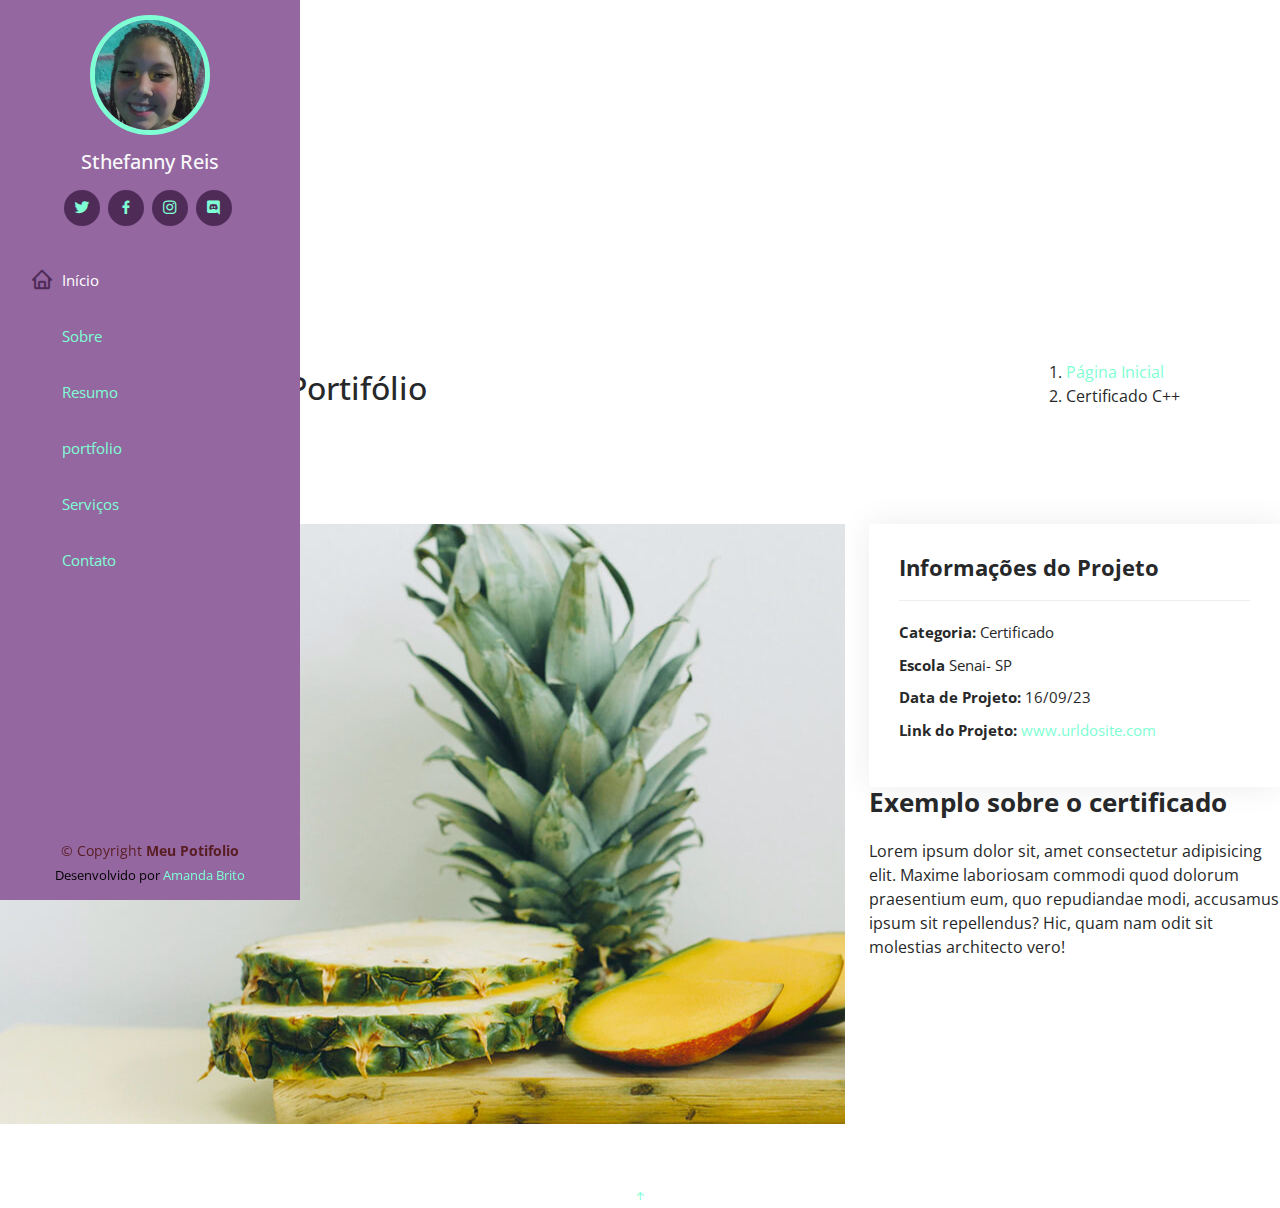
==== c++.html @ 506cb405 "Upload HTML e CSS" ====
<!DOCTYPE html>
<html lang="pt-br">
<head>
    <meta charset="UTF-8">
    <meta name="viewport" content="width=device-width, initial-scale=1.0">
    <title> Certificado | C++ </title>


    <!--- favicon-->
    <link rel="icon" href="img/favicon.ico">

    <!-- Google Fontes API-->
    <link rel="preconnect" href="https://fonts.googleapis.com">
    <link rel="preconnect" href="https://fonts.gstatic.com" crossorigin>
    <link href="https://fonts.googleapis.com/css2?family=Open+Sans&family=Poppins&family=Raleway&display=swap" rel="stylesheet">

    <!-- Validadores Bootstrap CSS-->
    <link rel="stylesheet" href="validador/aos/aos.css">
    <link rel="stylesheet" href="validador/bootstrap/css/bootstrap.min.css ">
    <link rel="stylesheet" href="validador/bootstrap-icons/bootstrap-icons.css ">
    <link rel="stylesheet" href="validador/boxicons/css/boxicons.min.css">
    <link rel="stylesheet" href="validador/glightbox/css/glightbox.min.css">
    <link rel="stylesheet" href="validador/swiper/swiper-bundle.min.css ">

    <!-- Estilo CSS -->
    <link rel="stylesheet" href="css/estilo.css">
    
</head>
<body>

    <!-- botao para alternar a navegacao mobile -->
    <i class="bi bi-list mobile-nav-toggle d-xl-none"></i>
    
    <!--Cabeçalho= Header-->
    <header id="header">
        <div class="d-flex flex-column">

            <div class="profile"> <!--profile-->
                <img src="img/perfil.jpg" alt="" class="img-fluid rounded-circle">
                <h1 class="text-light"> Sthefanny Reis </h1>

                <div class="social-links mt-3 text-center"><!-- social links-->

                    <a href="#" class="twiter"> <i class="bx bxl-twitter"></i> </a>
                    <a href="#" class="facebook"> <i class="bx bxl-facebook"></i> </a>
                    <a href="#" class="instagram"> <i class="bx bxl-instagram"></i> </a>
                    <a href="#" class="discord"> <i class="bx bxl-discord"></i> </a>
                </div> <!--Fim Social links-->

            </div><!-- fim profile--> 

            <nav id="navbar" class="nav-menu navbar">
                <ul>
                    <li> <a href="#hero" class="nav-link scrollto active"> <i class="bx bx-home"></i> <span> Início </span> </a></li>
                    <li> <a href="#about" class="nav-link scrollto "> <i class="bx bx-user"></i> <span> Sobre </span> </a></li>
                    <li> <a href="#resume" class="nav-link scrollto"> <i class="bx bx-file-blank"></i> <span> Resumo </span>  </a></li>
                    <li> <a href="#portfolio" class="nav-link scrollto"> <i class="bx bx-book-content"></i> <span> portfolio </span> </a></li>
                    <li> <a href="#services" class="nav-link scrollto"> <i class="bx bx-server"></i> <span> Serviços </span> </a></li>
                    <li> <a href="#contact" class="nav-link scrollto"> <i class="bx bx-envelope"></i> <span> Contato </span> </a></li>
                </ul>
            </nav>

        </div> <!--fim div flex -->
    </header>

        <main id="main"> <!-- Inicio Main -->

            <section id="nav-estrutural" class="nav-estrutural">
                <div class="container">

                    <div class="d-flex justify-content-between align-items-center">
                        <h2> Detalhes do Portifólio </h2>
                        <ol>
                            <li> <a href="index.html"> Página Inicial</a></li>
                            <li> Certificado C++</li>
                        </ol>
                    </div>

                </div>
            </section>

            <section id="portfolio-details" class="portfolio-details">
                <div class="conteiner">
                    <div class="row gy-4">

                        <div class="col-lg-8">

                            <div class="potifolio-details-slide swiper">

                                <div class="swiper-wrapper align-items-center">

                                    <div class="swiper-slide">
                                        <img src="img/portfolio/portfolio-detalhes-1.jpg" alt="">
                                    </div>

                                    <div class="swiper-slide">
                                        <img src="img/portfolio/portfolio-detalhes-2.jpg" alt="">
                                    </div>

                                    <div class="swiper-slide">
                                        <img src="img/portfolio/portfolio-detalhes-3.jpg" alt="">
                                    </div>

                                </div> <!--wrapper-->

                                <div class="swiper-pagination"> </div>

                            </div> <!--detail-slider-->

                        </div><!-- col-lg-8-->

                        <div class="col-lg-4">
                            <div class="portfolio-info">
                                <h3> Informações do Projeto </h3>
                                <ul>
                                    <li> <strong> Categoria: </strong> Certificado </li>
                                    <li> <strong> Escola </strong> Senai- SP</li>
                                    <li> <strong> Data de Projeto: </strong> 16/09/23 </li>
                                    <li> <strong>Link do Projeto: </strong> <a href="#"> www.urldosite.com </a> </li>
                                </ul>
                            </div> <!--info-->

                            <div class="portfolio-description">
                                <h2> Exemplo sobre o certificado </h2>
                                <p>
                                    Lorem ipsum dolor sit, amet consectetur adipisicing elit. Maxime laboriosam commodi quod dolorum praesentium eum, quo repudiandae modi, accusamus ipsum sit repellendus? Hic, quam nam odit sit molestias architecto vero!
                                </p>
                            </div> <!--description -->

                        </div> <!--lg-4-->

                    </div> <!--row--> 
                </div><!--container-->
            </section>

        </main> <!-- Fim Main -->

        <footer id="footer">
            <div class="container">
                <div class="copyright">
                    &copy; Copyright <strong> <span> Meu Potifolio </span></strong>
                </div>
                <div class="creditos">
                    Desenvolvido por <a href="https://github.com/1705200" target="_blank"> Amanda Brito </a>
                </div>
            </div> <!--Fim container -->
        </footer>
    
        <a href="#" class="back-to-to d-flex align-items-center justify-content-center"> <i class="bi bi-arrow-up-short"></i> </a>
        
    <!-- validadores JS -->

    <script src="validador/purecounter/purecounter_vanilla.js"></script>
    <script src="validador/aos/aos.js"></script>
    <script src="validador/bootstrap/js/bootstrap.bundle.min.js"></script>
    <script src="validador/glightbox/js/glightbox.min.js"></script>
    <script src="validador/isotope-layout/isotope.pkgd.min.js"></script>
    <script src="validador/swiper/swiper-bundle.min.js"></script>
    <script src="validador/typed.js/typed.umd.js"></script>
    <script src="validador/waypoints/noframework.waypoints.js"></script>

    <!-- JS principal -->
    <script src="js/main.js"></script>

</body>
</html>
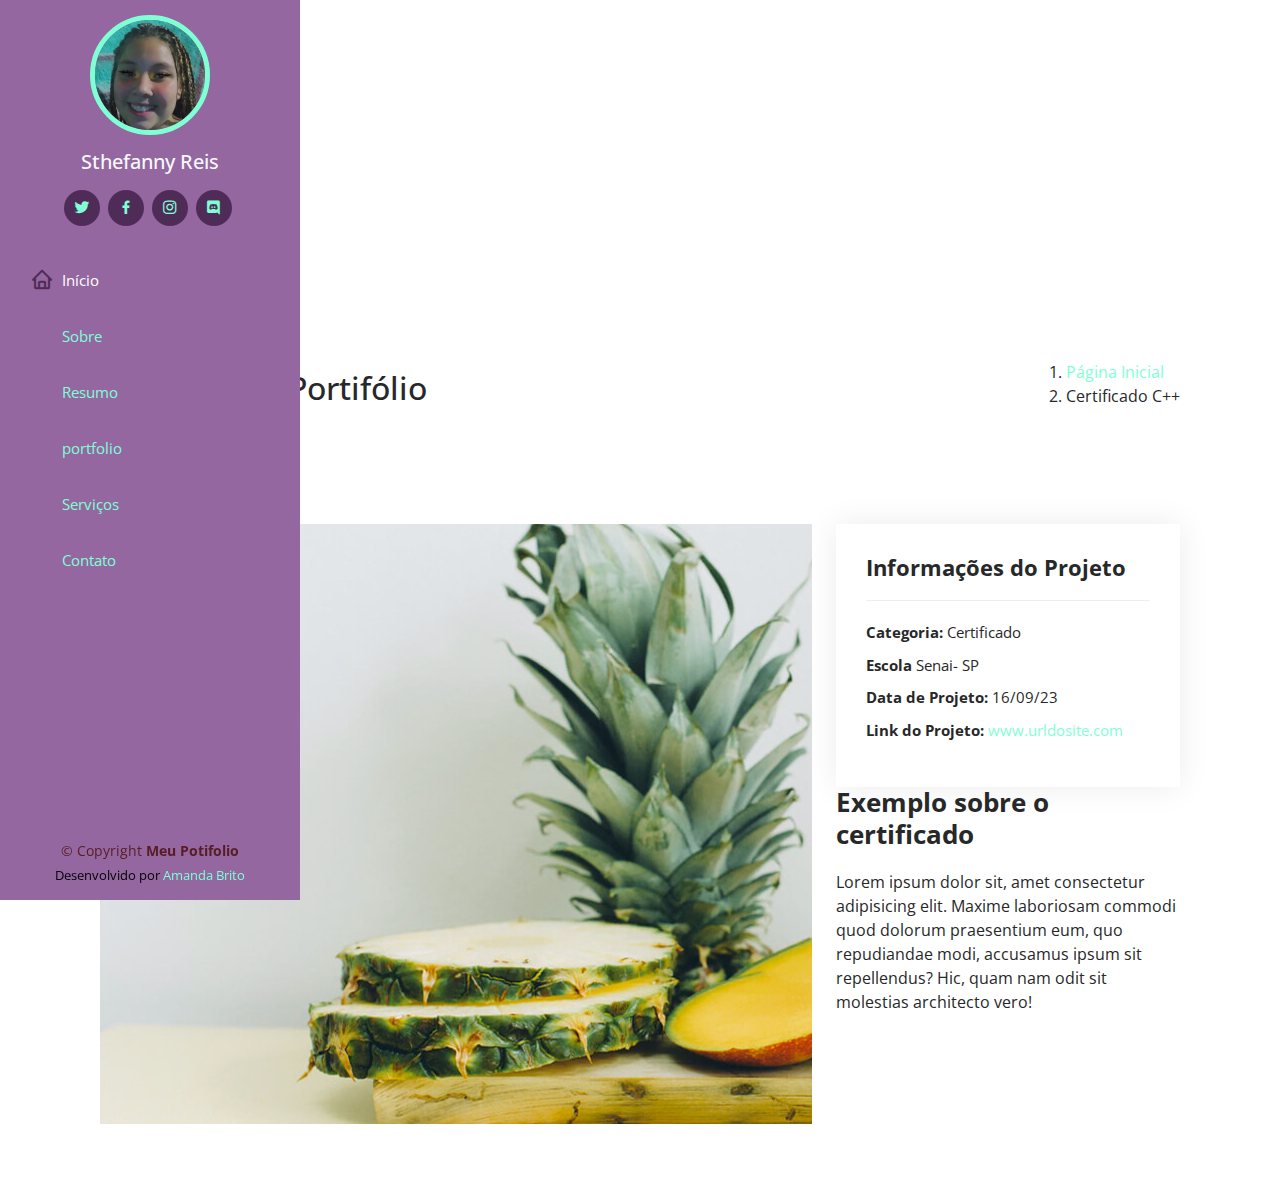
==== commit 68f10651: "Update c++.html" ====
--- a/c++.html
+++ b/c++.html
@@ -80,12 +80,12 @@
             </section>
 
             <section id="portfolio-details" class="portfolio-details">
-                <div class="conteiner">
+                <div class="container">
                     <div class="row gy-4">
 
                         <div class="col-lg-8">
 
-                            <div class="potifolio-details-slide swiper">
+                            <div class="potfolio-details-slider swiper">
 
                                 <div class="swiper-wrapper align-items-center">
 
@@ -146,7 +146,7 @@
             </div> <!--Fim container -->
         </footer>
     
-        <a href="#" class="back-to-to d-flex align-items-center justify-content-center"> <i class="bi bi-arrow-up-short"></i> </a>
+        <a href="#" class="back-to-top d-flex align-items-center justify-content-center"> <i class="bi bi-arrow-up-short"></i> </a>
         
     <!-- validadores JS -->
 
@@ -163,4 +163,4 @@
     <script src="js/main.js"></script>
 
 </body>
-</html>+</html>
--- a/css/estilo.css
+++ b/css/estilo.css
@@ -36,6 +36,7 @@
 .back-to-top:hover{
     background: #4f2b58;
     color: #7fffd4;
+    transition: 0.5;
 
 }
 .back-to-top.active{
@@ -205,13 +206,13 @@
     color: #ffffff;
 }
 #hero p {
-    color: #000000;
+    color: #cecece;
     margin-bottom: 50px;
     font-size: 26px;
     font-family: "Poppins", sans-serif;
 }
 #hero p span{
-    color: #000000;
+    color: #cecece;
     padding-bottom: 4px;
     letter-spacing: 1px;
     border-bottom: 3px solid #149ddd;
@@ -239,7 +240,7 @@
     overflow: hidden;
 }
 .section-bg{
-    background: #ffffff;
+    background: #f1f1f1b9
 }
 .section-title {
     padding-bottom: 30px;
@@ -336,14 +337,14 @@
 
 /* skills*/
 .skills .progress {
-    height: 60px;
+    height: 100px;
     display: block;
     background: none;
     border-radius: 0; 
 }
 .skills .progress .skill{
     padding: 0;
-    margin: 0 0 6px 0;
+    margin: 10px 0 4px 0;
     text-transform: uppercase;
     display: block;
     font-weight: 600;
@@ -580,17 +581,132 @@
     }
 }
 
-
-
-
-
-
-
-
-
-
-
-
+/* Serviços */
+.services .icon-box {
+    margin-bottom: 20px;
+}
+.services .icon{
+    float: left;
+    display: flex;
+    align-items: center ;
+    justify-content: center;
+    width: 54px;
+    height: 54px;
+    border-radius: 50%;
+    background: #4f2b58;
+    transition: 0.5s;
+}
+.services .icon i{
+    color: #fff;
+    font-size: 24px;
+    line-height: 0; /* altura de linha zerada para não ter quebra*/
+}
+.services .icon-box:hover .icon{
+    background: #7fffd4;
+}
+.services .icon-box:hover .icon i{
+    color: #4f2b58;
+}
+.services .title{
+    margin-left: 80px;
+    font-weight: 700;
+    margin-bottom: 15px;
+    font-size: 18px;
+}
+.services .description {
+    margin-left: 80px;
+    line-height: 24px;
+    font-size: 14px;
+
+}
+
+
+/* Avaliações*/
+.testimonials .testimonials-carousel, 
+.testimonials .testimonials-slider{
+    overflow: hidden; /* para não sobrepor outras informções*/
+}
+.testimonials .testimonial-item {
+    box-sizing: content-box;
+    text-align: center;
+    min-height: 320px;
+}
+.testimonials .testimonial-item .testimonial-img{
+    width: 90px;
+    border-radius: 50%;
+    margin: 0 auto;
+}
+.testimonials .testimonial-item h3{
+    font-size: 18px;
+    font-weight: bold;
+    margin: 10px 0 5px 0;
+    color: #000000;
+}
+.testimonials .testimonial-item h4{
+    font-size: 14px;
+    color: #000000;
+    margin: 0;
+}
+.testimonials .testimonial-item .quote-icon-left, 
+.testimonials .testimonial-item .quote-icon-right{
+    color: #581d22;
+    font-size: 26px;
+}
+.testimonials .testimonial-item .quote-icon-left {
+    display: inline-block;
+    left: -5px;
+    position: relative;
+}
+.testimonials .testimonial-item .quote-icon-right {
+    display: inline-block;
+    left: -5px;
+    position: relative;
+    top: 10px;
+}
+.testimonials .testimonial-item p {
+    font-style: italic;
+    margin: 0 15px 15px 15px;
+    padding: 20px;
+    background: #d4d4d4a2;
+    position: relative;
+    margin-bottom: 35px;
+    border-radius: 6px;
+    box-shadow: 0 2px 15px  rgba(83, 83, 83, 0.918);
+}
+.testimonials .testimonial-item p::after {
+    content: "";
+    width: 0;
+    height: 0;
+    border-top: 20px solid #d4d4d4a2 ;
+    border-left: 20px solid transparent;
+    border-right: 20px solid transparent;
+    position: absolute;
+    bottom: -20px;
+    left: calc( 50% - 20px);
+}
+.testimonials .swiper-pagination {
+    margin-top: 20px;
+    position: relative;
+}
+.testimonials .swiper-pagination .swiper-pagination-bullet {
+    width: 12px;
+    height: 12px;
+    background: #581d22;
+    opacity: 1;
+}
+.testimonials .swiper-pagination .swiper-pagination-bullet-active{
+    background: #9467a1;
+}
+
+
+
+
+
+
+
+
+
+/* Contatos*/
 
 #footer {
     padding: 15px;
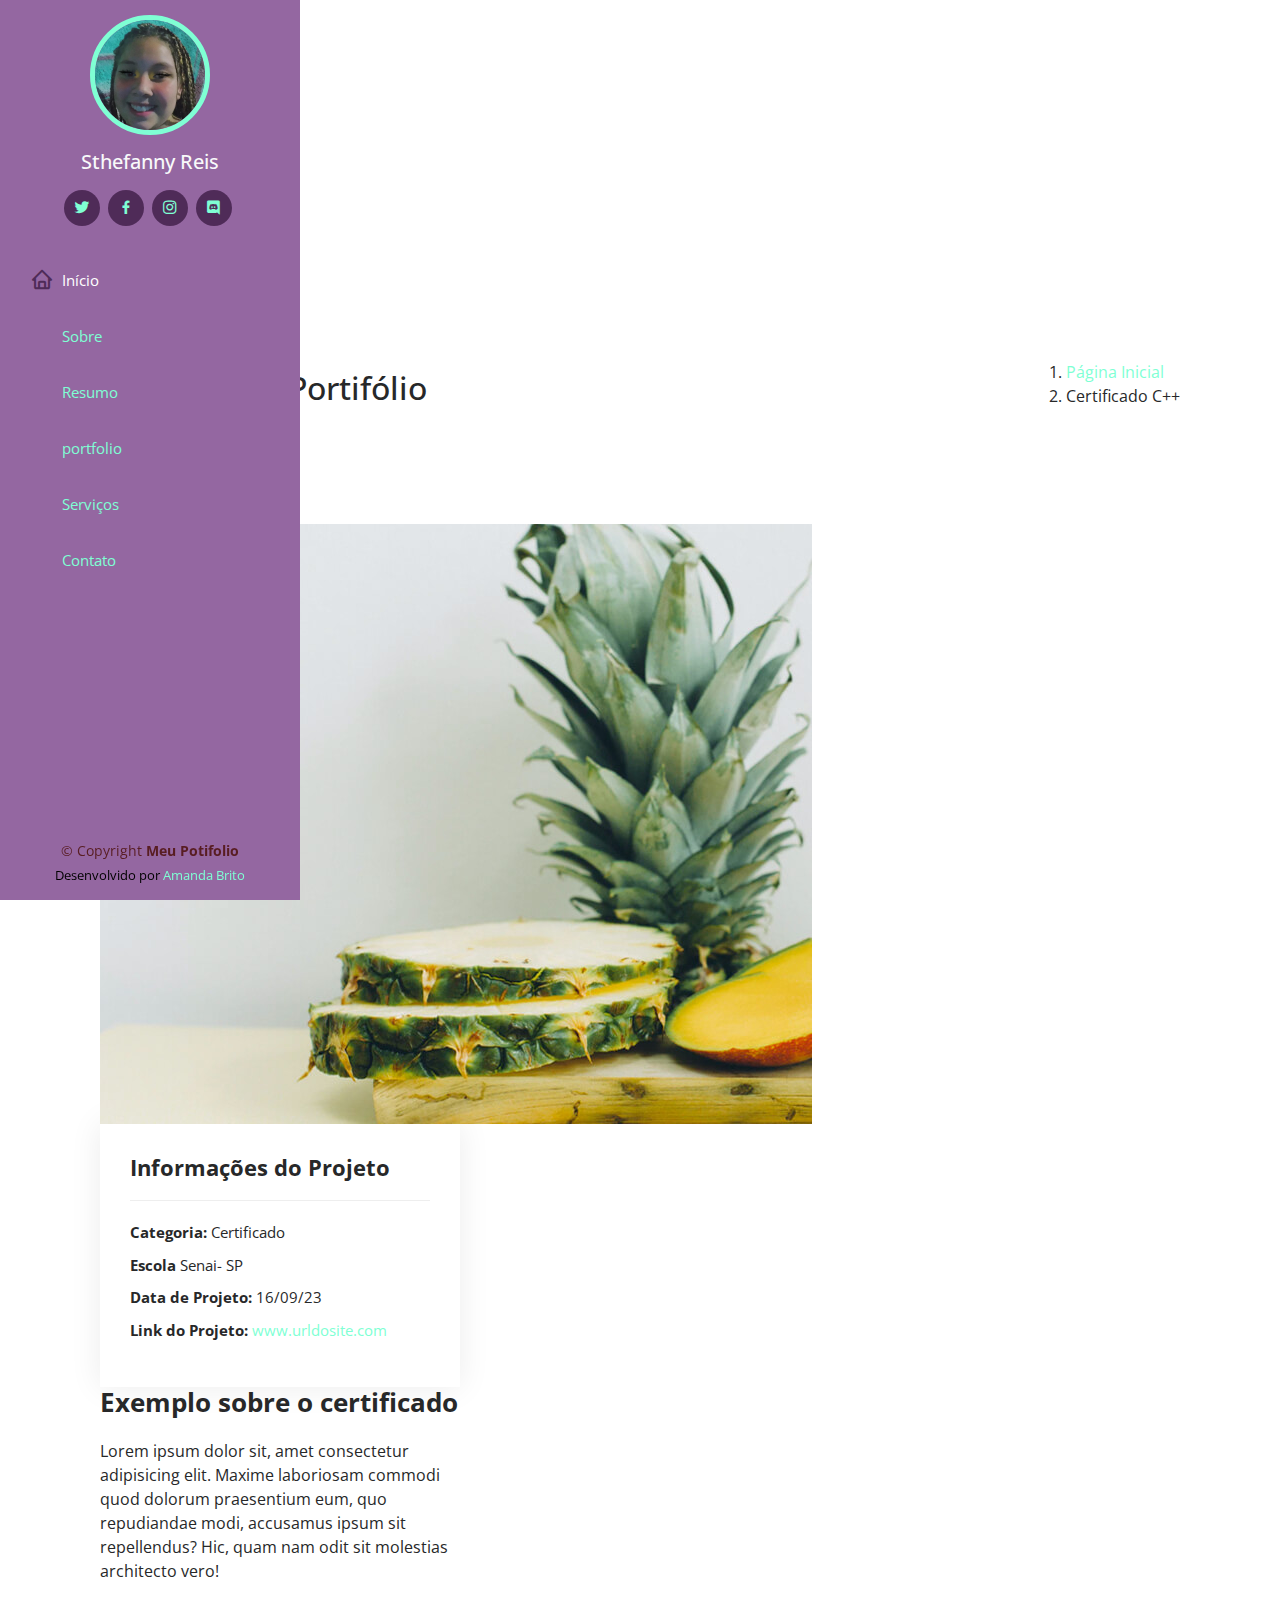
==== commit ef8b6073: "Update c++.html" ====
--- a/c++.html
+++ b/c++.html
@@ -102,7 +102,7 @@
                                     </div>
 
                                 </div> <!--wrapper-->
-
+                            </div>
                                 <div class="swiper-pagination"> </div>
 
                             </div> <!--detail-slider-->
